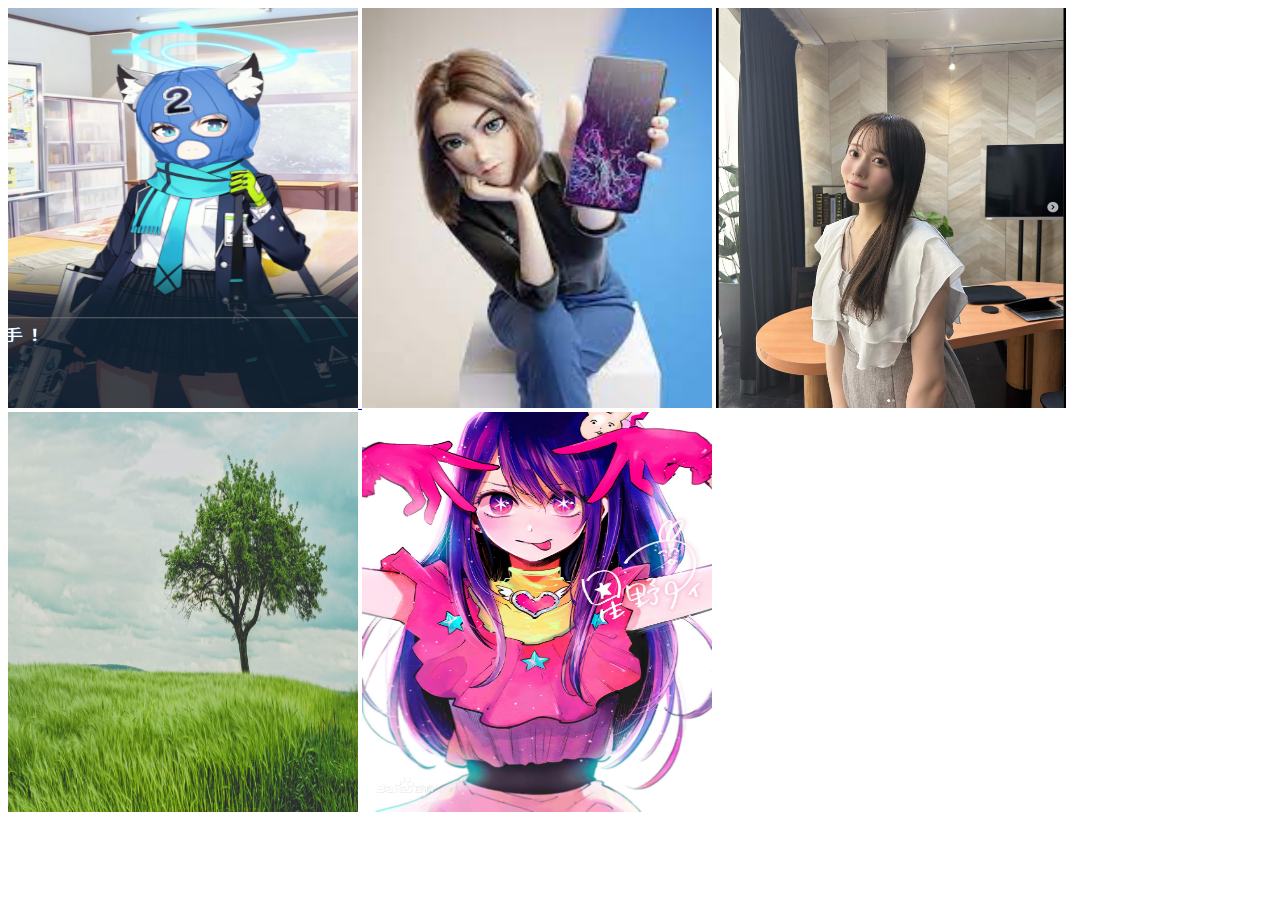
==== index.html @ f29a0bd9 "更改" ====
<!DOCTYPE html>
<html>

<head>
    <meta charset=" utf-8">
    <meta name="author" content="http://www.softwhy.com/" />
    <title>螞蟻部落</title>
    <script src="https://code.jquery.com/jquery-3.7.0.js"
        integrity="sha256-JlqSTELeR4TLqP0OG9dxM7yDPqX1ox/HfgiSLBj8+kM=" crossorigin="anonymous"></script>
    <style type="text/css">
        #fade,
        #fade1,
        #fade2,
        #fade3 ,#fade4{
            display: none;
            position: absolute;
            top: 0%;
            left: 0%;
            width: 100%;
            height: 100%;
            background-color: black;
            z-index: 1001;
            -moz-opacity: 0.8;
            opacity: .80;
            filter: alpha(opacity=80);
            animation: fadein 3s;
        }

        @keyframes fadein {
            from {
                opacity: 0;
            }

            to {
                opacity: 0.8;
            }
        }

        img {
            width: 350px;
            height: 400px;
        }

        #light,
        #light1,
        #light2,
        #light3 ,#light4{
            display: none;
            position: absolute;
            top: 25%;
            left: 25%;
            width: 50%;
            height: 50%;
            padding: 16px;
            border: 3px solid orange;
            background-color: white;
            z-index: 1002;
            overflow: auto;
            animation: fadein 3s;
        }
    </style>
    <script>
        $(document).ready(function () {
            var video = document.getElementsByTagName('video');
            $('#linkbt, #closebt').click(function () {
                $('#light').toggle();
                $('#fade').toggle();
            });
            $('#linkbt1, #closebt1').click(function () {
                $('#light1').toggle();
                $('#fade1').toggle();
            });
            $('#linkbt2, #closebt2').click(function () {
                $('#light2').toggle();
                $('#fade2').toggle();
            });
            $('#linkbt3, #closebt3').click(function () {
                $('#light3').toggle();
                $('#fade3').toggle();
            });
            $('#linkbt4, #closebt4').click(function () {
                $('#light4').toggle();
                $('#fade4').toggle();
            });
            $('#closebt,#closebt2,#closebt3,#closebt1,#closebt4').click(function () {
                if (!video.pause) {
                    for (var i = 0; i < video.length; i++) {
                        video[i].pause();
                    }
                }
            });
        });
    </script>
</head>

<body>
    <style>
        video {
            width: 700px;
            height: 400px;
        }

        .gggg {
            display: flex;
            flex-direction: column;
        }
    </style>

    <a href="#" id="linkbt"><img src="./白子1.png" alt="">
    </a>
    <div id="light">
        <div class="gggg">
            <a href="javascript:void(0)" id="closebt">關閉視窗
            </a>
            <video src="./123.mp4" type="video/mp4" controls></video>
            <h2>工地幫招生中，一個禮拜只要工作三天</h2>
        </div>
    </div>
    <div id="fade">
    </div>
    <a href="javascript:void(0)" id="linkbt1"><img src="./下載.jfif" alt=""></a>
    <div id="light1">
        <div class="gggg">
            <a href="javascript:void(0)" id="closebt1">關閉視窗
            </a>
            <video src="./bitch_gotchu_20210828_14.mp4" type="video/mp4" controls></video>
        </div>
    </div>
    <div id="fade1">
    </div>
    <a href="javascript:void(0)" id="linkbt2"><img src="./image.png" alt=""></a>
    <div id="light2">
        <div class="gggg">
            <a href="javascript:void(0)" id="closebt2">關閉視窗
            </a>
            <video src="./別再傳偽娘照給我了！！！！！！ (720p).mp4" type="video/mp4" controls></video>
            <h2>恭喜你你現在是gay了 他是男的</h2>
        </div>
    </div>
    <div id="fade2">
    </div>
    <a href="javascript:void(0)" id="linkbt3"><img src="./johann-siemens-EPy0gBJzzZU-unsplash.jpg" alt=""></a>
    <div id="light3">
        <div class="gggg">
            <a href="javascript:void(0)" id="closebt3">關閉視窗
            </a>
            <video src="./video0 (1).mov" type="video/mp4" controls></video>
            <h2>蔚藍檔案:小魚老師</h2>
        </div>
    </div>
    <div id="fade3">
    </div>
    <a href="javascript:void(0)" id="linkbt4"><img src="./a9d3fd1f4134970a304e249b0e99c6c8a786c917f77e.jfif" alt=""></a>
    <div id="light4">
        <div class="gggg">
            <a href="javascript:void(0)" id="closebt4">關閉視窗
            </a>
            <video src="./351120669_184824624538562_5377859636215910443_n.mp4" type="video/mp4" controls></video>
            <h2>星野愛你現在過得還好嗎?</h2>
        </div>
    </div>
    <div id="fade4">
    </div>
</body>

</html>
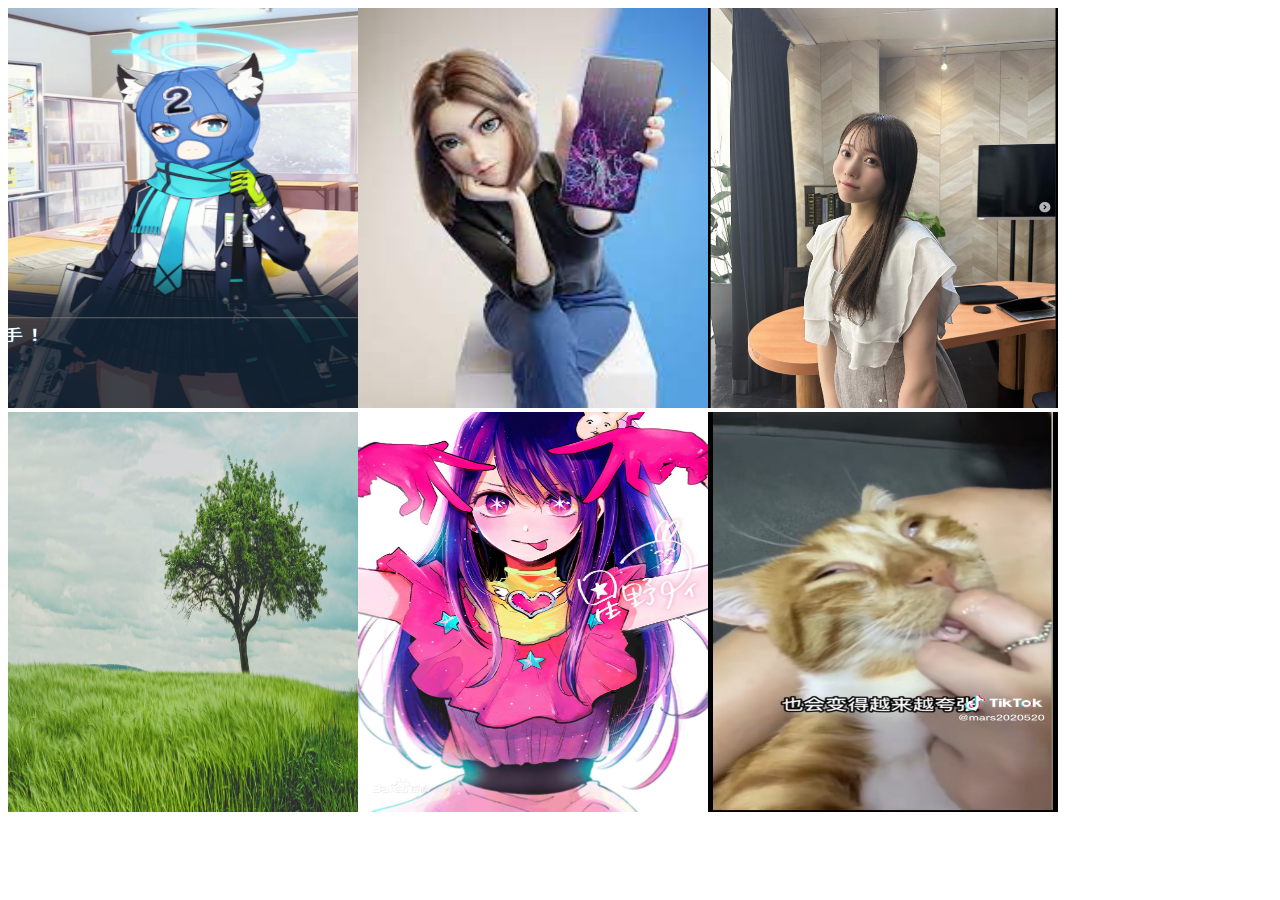
==== commit 1b656ecc: "上傳" ====
--- a/index.html
+++ b/index.html
@@ -4,14 +4,18 @@
 <head>
     <meta charset=" utf-8">
     <meta name="author" content="http://www.softwhy.com/" />
-    <title>螞蟻部落</title>
+    <title>這裡大家都愛酪梨</title>
     <script src="https://code.jquery.com/jquery-3.7.0.js"
         integrity="sha256-JlqSTELeR4TLqP0OG9dxM7yDPqX1ox/HfgiSLBj8+kM=" crossorigin="anonymous"></script>
     <style type="text/css">
+        body{display: flex;
+        flex-wrap: wrap;}
         #fade,
         #fade1,
         #fade2,
-        #fade3 ,#fade4{
+        #fade3,
+        #fade4 #fade5,
+        #fade6 {
             display: none;
             position: absolute;
             top: 0%;
@@ -44,7 +48,10 @@
         #light,
         #light1,
         #light2,
-        #light3 ,#light4{
+        #light3,
+        #light4,
+        #light6,
+        #light5 {
             display: none;
             position: absolute;
             top: 25%;
@@ -82,7 +89,15 @@
                 $('#light4').toggle();
                 $('#fade4').toggle();
             });
-            $('#closebt,#closebt2,#closebt3,#closebt1,#closebt4').click(function () {
+            $('#linkbt5, #closebt5').click(function () {
+                $('#light5').toggle();
+                $('#fade5').toggle();
+            });
+            $('#linkbt6, #closebt6').click(function () {
+                $('#light6').toggle();
+                $('#fade6').toggle();
+            });
+            $('#closebt,#closebt2,#closebt3,#closebt1,#closebt4,#closebt5').click(function () {
                 if (!video.pause) {
                     for (var i = 0; i < video.length; i++) {
                         video[i].pause();
@@ -124,6 +139,7 @@
             <a href="javascript:void(0)" id="closebt1">關閉視窗
             </a>
             <video src="./bitch_gotchu_20210828_14.mp4" type="video/mp4" controls></video>
+            <h2>與手機交合未嘗不是種選擇</h2>
         </div>
     </div>
     <div id="fade1">
@@ -161,6 +177,18 @@
     </div>
     <div id="fade4">
     </div>
+    <a href="javascript:void(0)" id="linkbt5"><img src="./image2.png" alt=""></a>
+    <div id="light5">
+        <div class="gggg">
+            <a href="javascript:void(0)" id="closebt5">關閉視窗
+            </a>
+            <video src="./貓.mp4" type="video/mp4" controls></video>
+            <h2></h2>
+        </div>
+    </div>
+    <div id="fade5">
+    </div>
+
 </body>
 
 </html>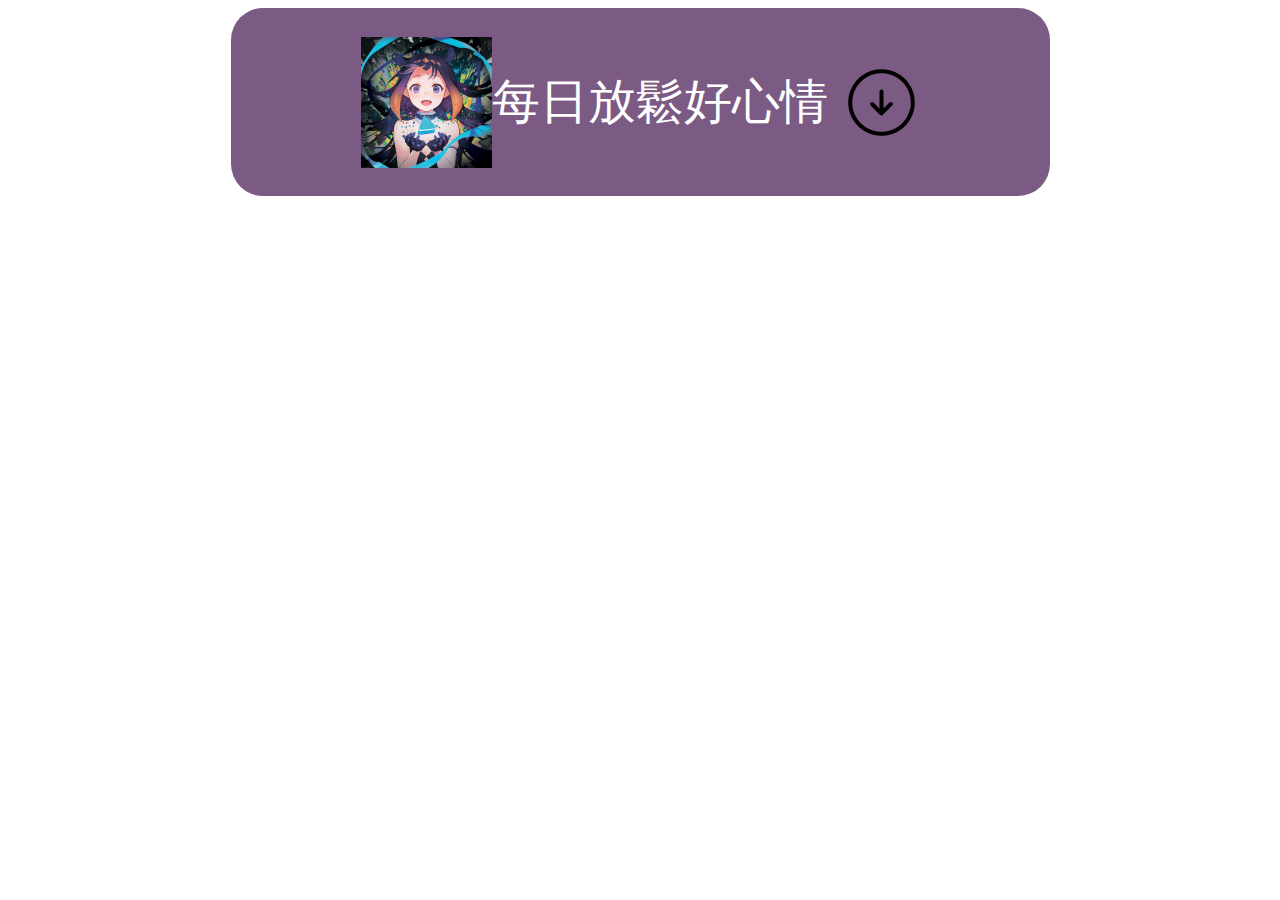
==== commit 2da8d367: "更改" ====
--- a/index.html
+++ b/index.html
@@ -7,68 +7,19 @@
     <title>這裡大家都愛酪梨</title>
     <script src="https://code.jquery.com/jquery-3.7.0.js"
         integrity="sha256-JlqSTELeR4TLqP0OG9dxM7yDPqX1ox/HfgiSLBj8+kM=" crossorigin="anonymous"></script>
-    <style type="text/css">
-        body{display: flex;
-        flex-wrap: wrap;}
-        #fade,
-        #fade1,
-        #fade2,
-        #fade3,
-        #fade4 #fade5,
-        #fade6 {
-            display: none;
-            position: absolute;
-            top: 0%;
-            left: 0%;
-            width: 100%;
-            height: 100%;
-            background-color: black;
-            z-index: 1001;
-            -moz-opacity: 0.8;
-            opacity: .80;
-            filter: alpha(opacity=80);
-            animation: fadein 3s;
-        }
+    <link rel="stylesheet" href="./style.css">
 
-        @keyframes fadein {
-            from {
-                opacity: 0;
-            }
-
-            to {
-                opacity: 0.8;
-            }
-        }
-
-        img {
-            width: 350px;
-            height: 400px;
-        }
-
-        #light,
-        #light1,
-        #light2,
-        #light3,
-        #light4,
-        #light6,
-        #light5 {
-            display: none;
-            position: absolute;
-            top: 25%;
-            left: 25%;
-            width: 50%;
-            height: 50%;
-            padding: 16px;
-            border: 3px solid orange;
-            background-color: white;
-            z-index: 1002;
-            overflow: auto;
-            animation: fadein 3s;
-        }
-    </style>
     <script>
         $(document).ready(function () {
             var video = document.getElementsByTagName('video');
+            let current = './image/icon2.png';
+            $('#sop').click(function () {
+                $('#box').slideToggle();
+                $('.img2').attr('src', current);
+                // 在這裡寫下要執行的程式碼
+                current = current === './image/icon1.png' ? './image/icon2.png' : './image/icon1.png';
+
+            });
             $('#linkbt, #closebt').click(function () {
                 $('#light').toggle();
                 $('#fade').toggle();
@@ -105,90 +56,88 @@
                 }
             });
         });
+
     </script>
 </head>
 
 <body>
-    <style>
-        video {
-            width: 700px;
-            height: 400px;
-        }
-
-        .gggg {
-            display: flex;
-            flex-direction: column;
-        }
-    </style>
-
-    <a href="#" id="linkbt"><img src="./白子1.png" alt="">
-    </a>
-    <div id="light">
-        <div class="gggg">
-            <a href="javascript:void(0)" id="closebt">關閉視窗
-            </a>
-            <video src="./123.mp4" type="video/mp4" controls></video>
-            <h2>工地幫招生中，一個禮拜只要工作三天</h2>
+    <div id="boxset">
+        <div id="sop">
+            <img src="./image/FrrCgc_agAAAjhF 1.png" alt="">
+            <p>每日放鬆好心情</p>
+            <img class="img2" src="./image/icon1.png" alt="">
         </div>
     </div>
-    <div id="fade">
-    </div>
-    <a href="javascript:void(0)" id="linkbt1"><img src="./下載.jfif" alt=""></a>
-    <div id="light1">
-        <div class="gggg">
-            <a href="javascript:void(0)" id="closebt1">關閉視窗
-            </a>
-            <video src="./bitch_gotchu_20210828_14.mp4" type="video/mp4" controls></video>
-            <h2>與手機交合未嘗不是種選擇</h2>
+    <div id="box">
+        <a href="#" id="linkbt"><img src="./白子1.png" alt="">
+        </a>
+        <div id="light">
+            <div class="gggg">
+                <a href="javascript:void(0)" id="closebt">關閉視窗
+                </a>
+                <video src="./123.mp4" type="video/mp4" controls></video>
+                <h2>工地幫招生中，一個禮拜只要工作三天</h2>
+            </div>
+        </div>
+        <div id="fade">
+        </div>
+        <a href="javascript:void(0)" id="linkbt1"><img src="./下載.jfif" alt=""></a>
+        <div id="light1">
+            <div class="gggg">
+                <a href="javascript:void(0)" id="closebt1">關閉視窗
+                </a>
+                <video src="./bitch_gotchu_20210828_14.mp4" type="video/mp4" controls></video>
+                <h2>與手機交合未嘗不是種選擇</h2>
+            </div>
+        </div>
+        <div id="fade1">
+        </div>
+        <a href="javascript:void(0)" id="linkbt2"><img src="./image.png" alt=""></a>
+        <div id="light2">
+            <div class="gggg">
+                <a href="javascript:void(0)" id="closebt2">關閉視窗
+                </a>
+                <video src="./別再傳偽娘照給我了！！！！！！ (720p).mp4" type="video/mp4" controls></video>
+                <h2>恭喜你你現在是gay了 他是男的</h2>
+            </div>
+        </div>
+        <div id="fade2">
+        </div>
+        <a href="javascript:void(0)" id="linkbt3"><img src="./johann-siemens-EPy0gBJzzZU-unsplash.jpg" alt=""></a>
+        <div id="light3">
+            <div class="gggg">
+                <a href="javascript:void(0)" id="closebt3">關閉視窗
+                </a>
+                <video src="./video0 (1).mov" type="video/mp4" controls></video>
+                <h2>蔚藍檔案:小魚老師</h2>
+            </div>
+        </div>
+        <div id="fade3">
+        </div>
+        <a href="javascript:void(0)" id="linkbt4"><img src="./a9d3fd1f4134970a304e249b0e99c6c8a786c917f77e.jfif"
+                alt=""></a>
+        <div id="light4">
+            <div class="gggg">
+                <a href="javascript:void(0)" id="closebt4">關閉視窗
+                </a>
+                <video src="./351120669_184824624538562_5377859636215910443_n.mp4" type="video/mp4" controls></video>
+                <h2>星野愛你現在過得還好嗎?</h2>
+            </div>
+        </div>
+        <div id="fade4">
+        </div>
+        <a href="javascript:void(0)" id="linkbt5"><img src="./image2.png" alt=""></a>
+        <div id="light5">
+            <div class="gggg">
+                <a href="javascript:void(0)" id="closebt5">關閉視窗
+                </a>
+                <video src="./貓.mp4" type="video/mp4" controls></video>
+                <h2></h2>
+            </div>
+        </div>
+        <div id="fade5">
         </div>
     </div>
-    <div id="fade1">
-    </div>
-    <a href="javascript:void(0)" id="linkbt2"><img src="./image.png" alt=""></a>
-    <div id="light2">
-        <div class="gggg">
-            <a href="javascript:void(0)" id="closebt2">關閉視窗
-            </a>
-            <video src="./別再傳偽娘照給我了！！！！！！ (720p).mp4" type="video/mp4" controls></video>
-            <h2>恭喜你你現在是gay了 他是男的</h2>
-        </div>
-    </div>
-    <div id="fade2">
-    </div>
-    <a href="javascript:void(0)" id="linkbt3"><img src="./johann-siemens-EPy0gBJzzZU-unsplash.jpg" alt=""></a>
-    <div id="light3">
-        <div class="gggg">
-            <a href="javascript:void(0)" id="closebt3">關閉視窗
-            </a>
-            <video src="./video0 (1).mov" type="video/mp4" controls></video>
-            <h2>蔚藍檔案:小魚老師</h2>
-        </div>
-    </div>
-    <div id="fade3">
-    </div>
-    <a href="javascript:void(0)" id="linkbt4"><img src="./a9d3fd1f4134970a304e249b0e99c6c8a786c917f77e.jfif" alt=""></a>
-    <div id="light4">
-        <div class="gggg">
-            <a href="javascript:void(0)" id="closebt4">關閉視窗
-            </a>
-            <video src="./351120669_184824624538562_5377859636215910443_n.mp4" type="video/mp4" controls></video>
-            <h2>星野愛你現在過得還好嗎?</h2>
-        </div>
-    </div>
-    <div id="fade4">
-    </div>
-    <a href="javascript:void(0)" id="linkbt5"><img src="./image2.png" alt=""></a>
-    <div id="light5">
-        <div class="gggg">
-            <a href="javascript:void(0)" id="closebt5">關閉視窗
-            </a>
-            <video src="./貓.mp4" type="video/mp4" controls></video>
-            <h2></h2>
-        </div>
-    </div>
-    <div id="fade5">
-    </div>
-
 </body>
 
 </html>--- a/style.css
+++ b/style.css
@@ -0,0 +1,98 @@
+#fade,
+#fade1,
+#fade2,
+#fade3,
+#fade4 #fade5,
+#fade6 {
+  display: none;
+  position: absolute;
+  top: 0%;
+  left: 0%;
+  width: 100%;
+  height: 100%;
+  background-color: black;
+  z-index: 1001;
+  -moz-opacity: 0.8;
+  opacity: 0.8;
+  filter: alpha(opacity=80);
+  animation: fadein 3s;
+}
+
+@keyframes fadein {
+  from {
+    opacity: 0;
+  }
+  to {
+    opacity: 0.8;
+  }
+}
+img {
+  width: 350px;
+  height: 400px;
+}
+
+#light,
+#light1,
+#light2,
+#light3,
+#light4,
+#light6,
+#light5 {
+  display: none;
+  position: absolute;
+  top: 25%;
+  left: 25%;
+  width: 50%;
+  height: 50%;
+  padding: 16px;
+  border: 3px solid orange;
+  background-color: white;
+  z-index: 1002;
+  overflow: auto;
+  animation: fadein 3s;
+}
+
+video {
+  width: 700px;
+  height: 400px;
+}
+
+.gggg {
+  display: flex;
+  flex-direction: column;
+}
+
+#sop {
+  display: flex;
+  justify-content: center;
+  text-align: center;
+  width: 819px;
+  height: 188px;
+  border-radius: 32px;
+  background: #7B5A83;
+  align-items: center;
+}
+
+#box {
+  display: none;
+  flex-wrap: wrap;
+  margin-top: 3%;
+}
+
+#boxset {
+  display: flex;
+  justify-content: center;
+}
+#boxset p {
+  padding-right: 2%;
+  font-size: 48px;
+  color: white;
+}
+#boxset img {
+  width: 131px;
+  height: 131px;
+}
+#boxset .img2 {
+  width: 75px;
+  height: 75px;
+}/*# sourceMappingURL=style.css.map */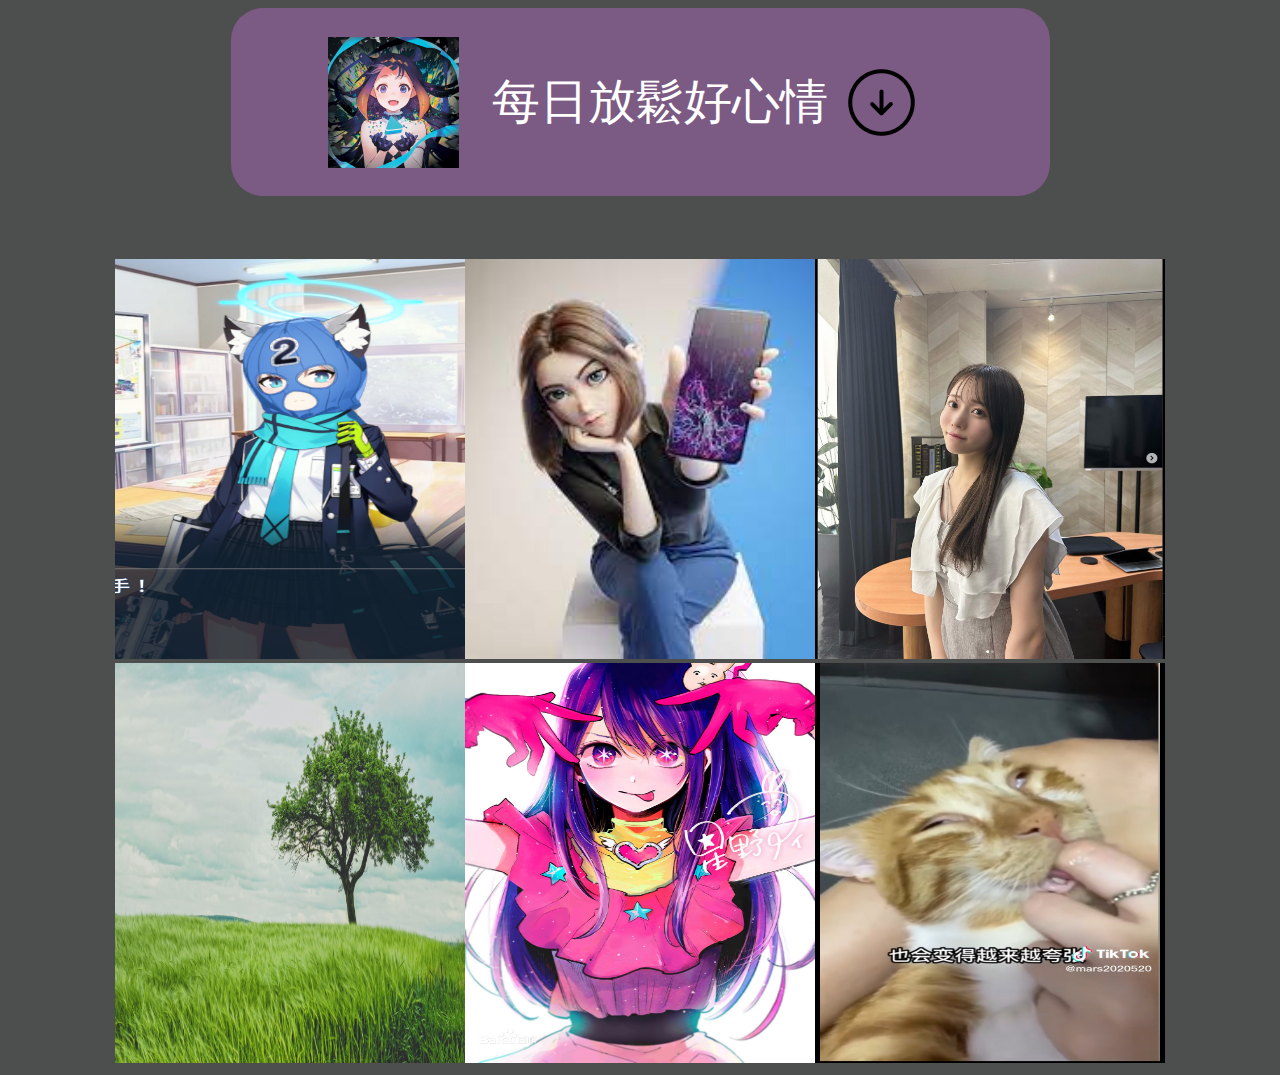
==== commit c428fd5a: "rwd" ====
--- a/index.html
+++ b/index.html
@@ -13,6 +13,7 @@
         $(document).ready(function () {
             var video = document.getElementsByTagName('video');
             let current = './image/icon2.png';
+            $('#box').css('display', 'none');
             $('#sop').click(function () {
                 $('#box').slideToggle();
                 $('.img2').attr('src', current);
--- a/style.css
+++ b/style.css
@@ -1,3 +1,7 @@
+body {
+  background-color: rgba(33, 34, 34, 0.8);
+}
+
 #fade,
 #fade1,
 #fade2,
@@ -49,12 +53,12 @@
   background-color: white;
   z-index: 1002;
   overflow: auto;
-  animation: fadein 3s;
+  animation: fadein 2s;
 }
 
 video {
-  width: 700px;
-  height: 400px;
+  width: 50%;
+  height: 50%;
 }
 
 .gggg {
@@ -74,9 +78,10 @@
 }
 
 #box {
-  display: none;
+  margin-top: 5%;
+  display: flex;
   flex-wrap: wrap;
-  margin-top: 3%;
+  justify-content: center;
 }
 
 #boxset {
@@ -89,6 +94,7 @@
   color: white;
 }
 #boxset img {
+  padding-right: 4%;
   width: 131px;
   height: 131px;
 }
